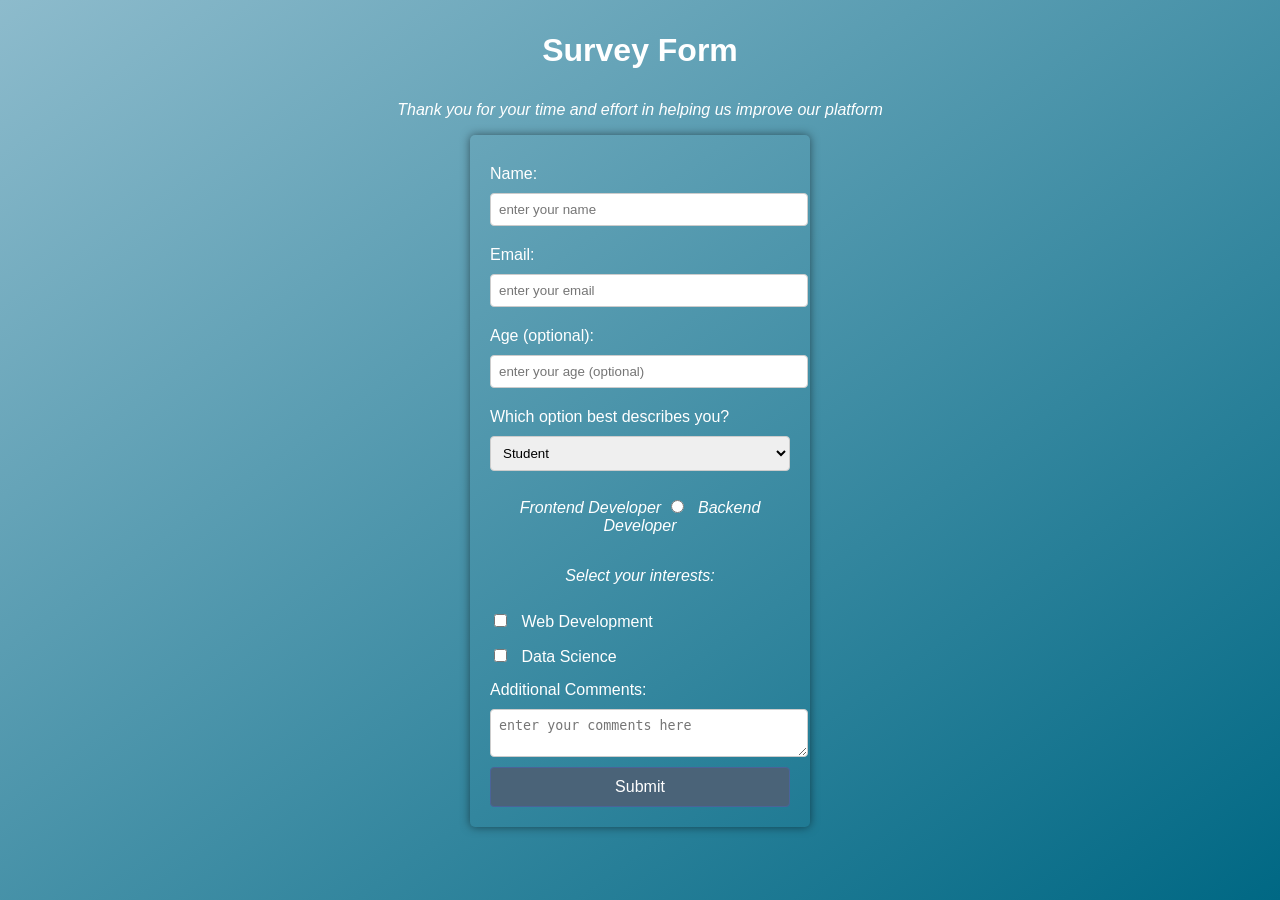
==== index.html @ 4f8662b4 "Update index.html" ====
<!DOCTYPE html>
<html lang="en">
  <head>
    <meta charset="UTF-8">
    <title>Survey Form</title>
    <link rel="stylesheet" href="styles.css" />
  </head>
  <body>
    <h1 id="title">Survey Form</h1>
    <p id="description">Thank you for your time and effort in helping us improve our platform</p>
    <form id="survey-form">
      <label for="name" id="name-label">Name:</label>
      <input id="name" type="text" placeholder="enter your name" required>
      <label for="email" id="email-label">Email:</label>
      <input id="email" type="email" placeholder="enter your email" required>
      <label for="number" id="number-label">Age (optional):</label>
      <input id="number" type="number" name="age" min="13" max="120" placeholder="enter your age (optional)">
      <label for="dropdown">Which option best describes you?</label>
      <select id="dropdown" name="role">
        <option value="student">Student</option>
        <option value="professional">Professional</option>
      </select>
      <p id="questions>What is your current role?</p>
      <label><input type="radio" name="role" value="frontend" required> Frontend Developer</label>
      <label><input type="radio" name="role" value="backend" required> Backend Developer</label>
      <p id="questions">Select your interests:</p>
      <label><input type="checkbox" name="interest" value="web-dev"> Web Development</label>
      <label><input type="checkbox" name="interest" value="data-science"> Data Science</label>
      <label for="comments">Additional Comments:</label> 
      <textarea id="comments" name="comments" placeholder="enter your comments here"></textarea>
      <button type="submit" id="submit">Submit</botton>
    </form>
</body>
</html>
---- styles.css ----
body {
  font-family: tahoma, sans-serif;
  font-size: 16px;
  color: white;
  margin: 0;
  padding: 0;
  background: linear-gradient(to bottom right, #8DBBCC, #006884);
  display: flex;
  flex-direction: column;
  align-items: center;
  min-height: 100vh;
}
h1 {
  margin: 1em auto 0.5em auto; /* Reduce bottom margin */
  text-align: center;
}
p {
  margin: 0.5em auto; /* Adjust top margin to match */
  text-align: center;
  font-style: italic; 
}
p {
  margin: 1em auto;
  text-align: center;
}
form {
  padding: 20px;
  border-radius: 5px; 
  box-shadow: 0px 0px 10px rgba(0, 0, 0, 0.5);
  width: 300px;
  display: flex;
  flex-direction: column;
}
label {
  margin:10px 0 5px 0;
}
input[type="text"], input[type="email"], input[type="number"], select,textarea {
  width: 100%;
  padding: 8px;
  margin: 5px 0 10px 0;
  border: 1px solid #ccc;
  border-radius: 4px;
}
input[type="radio"], input[type="checkbox"] {
  margin-right: 10px;
}
button {
  background-color: #4A6378;
  color: white;
  padding: 10px;
  border: 1px solid #4A6399;
  border-radius: 4px;
  cursor: pointer;
  font-size: 16px;
}
button:hover {
  background-color: #4A6378;
}
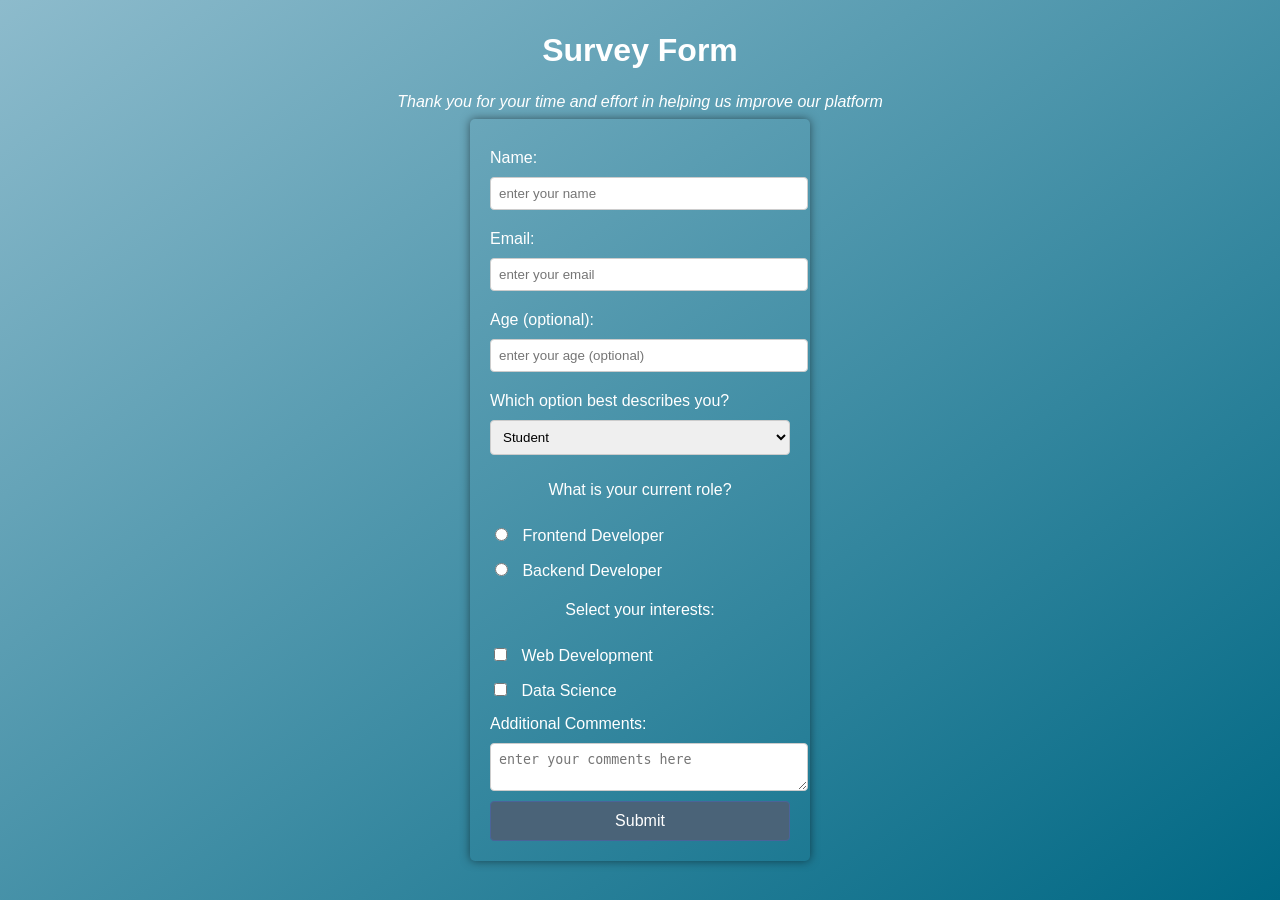
==== commit 2349c3c6: "Update index.html" ====
--- a/index.html
+++ b/index.html
@@ -20,7 +20,7 @@
         <option value="student">Student</option>
         <option value="professional">Professional</option>
       </select>
-      <p id="questions>What is your current role?</p>
+      <p id="questions">What is your current role?</p>
       <label><input type="radio" name="role" value="frontend" required> Frontend Developer</label>
       <label><input type="radio" name="role" value="backend" required> Backend Developer</label>
       <p id="questions">Select your interests:</p>
--- a/styles.css
+++ b/styles.css
@@ -14,12 +14,12 @@
   margin: 1em auto 0.5em auto; /* Reduce bottom margin */
   text-align: center;
 }
-p {
+#description {
   margin: 0.5em auto; /* Adjust top margin to match */
   text-align: center;
   font-style: italic; 
 }
-p {
+#questions {
   margin: 1em auto;
   text-align: center;
 }
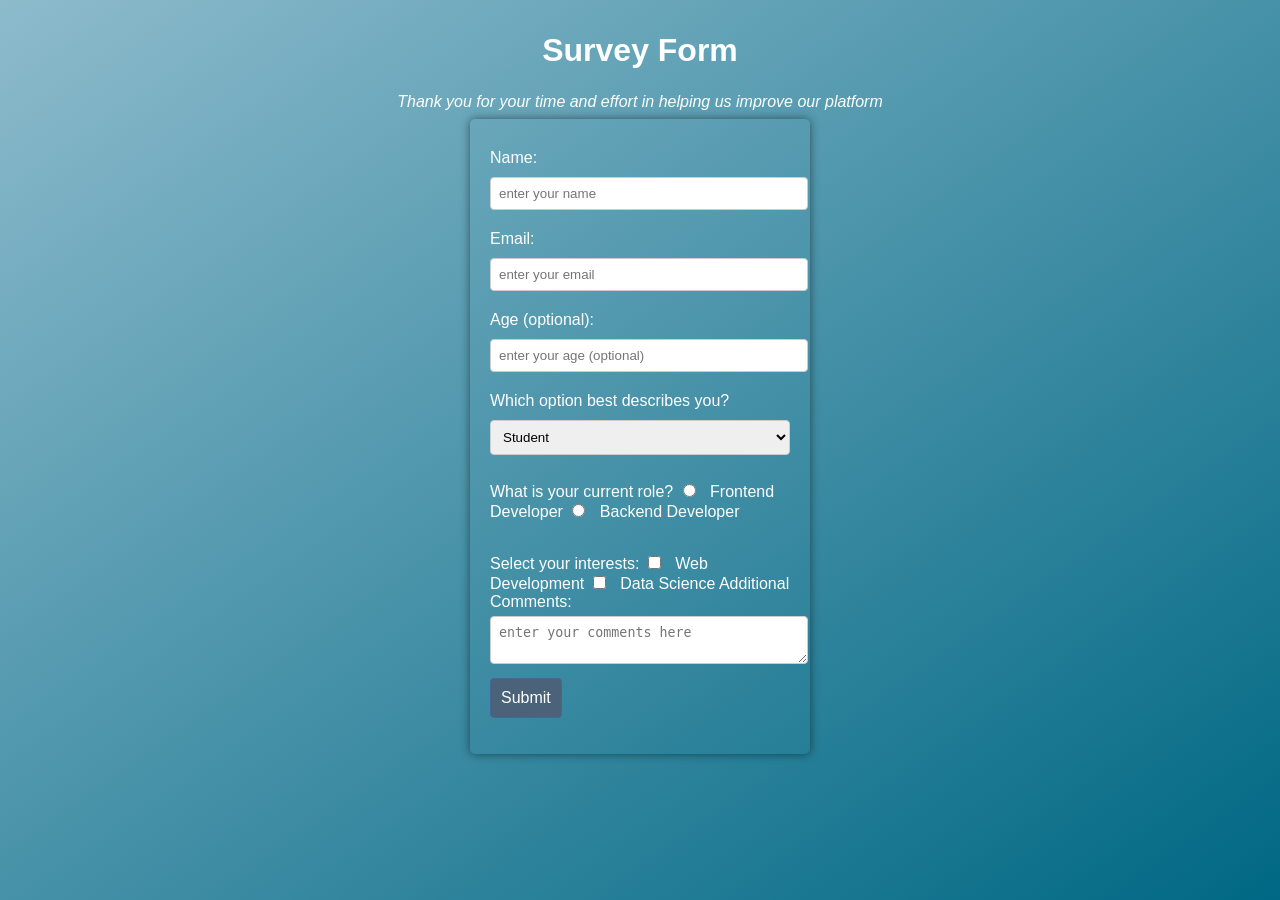
==== commit 71b2c958: "Update index.html" ====
--- a/index.html
+++ b/index.html
@@ -20,10 +20,10 @@
         <option value="student">Student</option>
         <option value="professional">Professional</option>
       </select>
-      <p id="questions">What is your current role?</p>
+      <p class=”current-role”>What is your current role?</p1>
       <label><input type="radio" name="role" value="frontend" required> Frontend Developer</label>
       <label><input type="radio" name="role" value="backend" required> Backend Developer</label>
-      <p id="questions">Select your interests:</p>
+      <p class=”interests”>Select your interests:</p1>
       <label><input type="checkbox" name="interest" value="web-dev"> Web Development</label>
       <label><input type="checkbox" name="interest" value="data-science"> Data Science</label>
       <label for="comments">Additional Comments:</label> 
@@ -32,3 +32,4 @@
     </form>
 </body>
 </html>
+
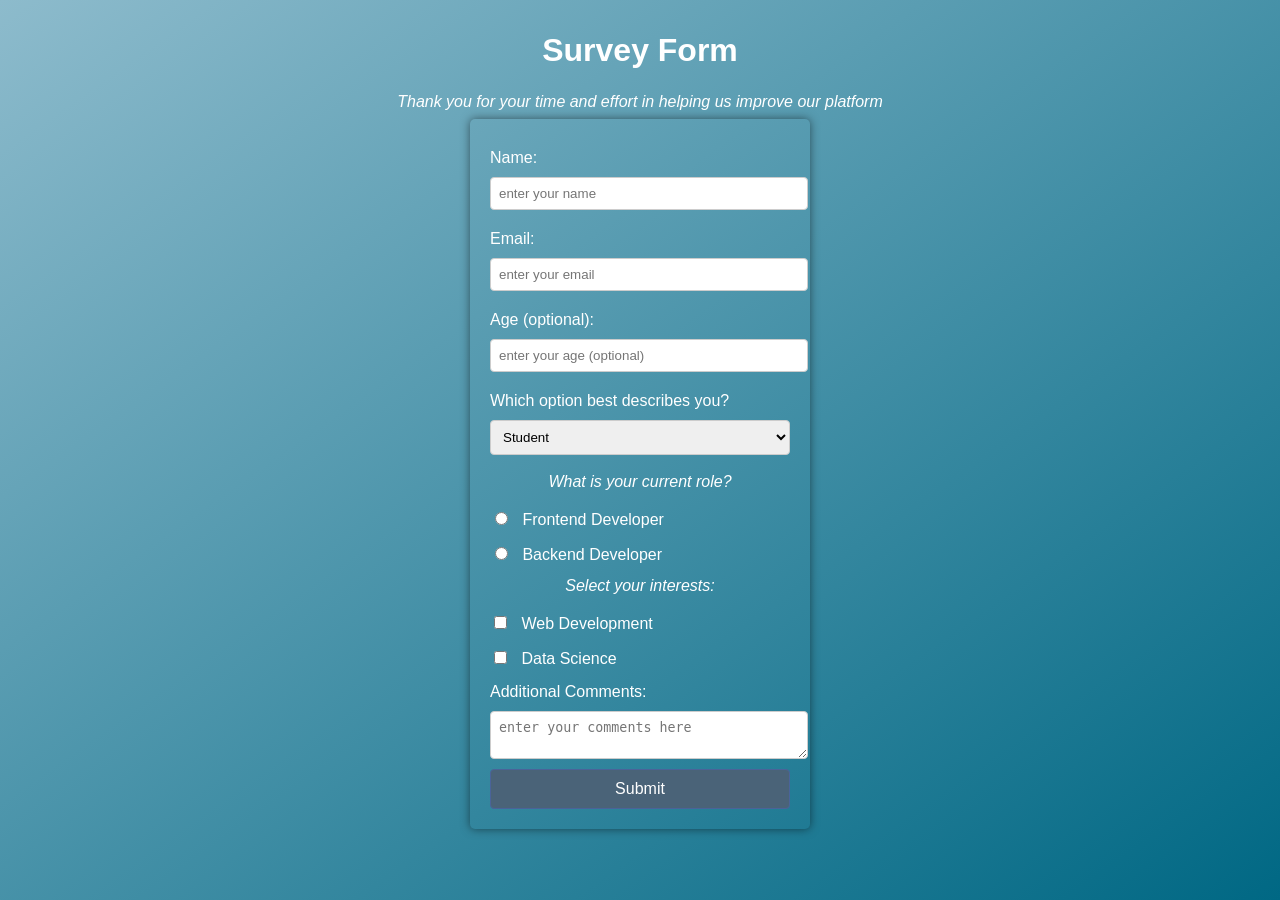
==== commit ea04059d: "Update index.html" ====
--- a/index.html
+++ b/index.html
@@ -1,35 +1,34 @@
 <!DOCTYPE html>
 <html lang="en">
-  <head>
+<head>
     <meta charset="UTF-8">
     <title>Survey Form</title>
     <link rel="stylesheet" href="styles.css" />
-  </head>
-  <body>
+</head>
+<body>
     <h1 id="title">Survey Form</h1>
     <p id="description">Thank you for your time and effort in helping us improve our platform</p>
     <form id="survey-form">
-      <label for="name" id="name-label">Name:</label>
-      <input id="name" type="text" placeholder="enter your name" required>
-      <label for="email" id="email-label">Email:</label>
-      <input id="email" type="email" placeholder="enter your email" required>
-      <label for="number" id="number-label">Age (optional):</label>
-      <input id="number" type="number" name="age" min="13" max="120" placeholder="enter your age (optional)">
-      <label for="dropdown">Which option best describes you?</label>
-      <select id="dropdown" name="role">
-        <option value="student">Student</option>
-        <option value="professional">Professional</option>
-      </select>
-      <p class=”current-role”>What is your current role?</p1>
-      <label><input type="radio" name="role" value="frontend" required> Frontend Developer</label>
-      <label><input type="radio" name="role" value="backend" required> Backend Developer</label>
-      <p class=”interests”>Select your interests:</p1>
-      <label><input type="checkbox" name="interest" value="web-dev"> Web Development</label>
-      <label><input type="checkbox" name="interest" value="data-science"> Data Science</label>
-      <label for="comments">Additional Comments:</label> 
-      <textarea id="comments" name="comments" placeholder="enter your comments here"></textarea>
-      <button type="submit" id="submit">Submit</botton>
+        <label for="name" id="name-label">Name:</label>
+        <input id="name" type="text" placeholder="enter your name" required>
+        <label for="email" id="email-label">Email:</label>
+        <input id="email" type="email" placeholder="enter your email" required>
+        <label for="number" id="number-label">Age (optional):</label>
+        <input id="number" type="number" name="age" min="13" max="120" placeholder="enter your age (optional)">
+        <label for="dropdown">Which option best describes you?</label>
+        <select id="dropdown" name="role">
+            <option value="student">Student</option>
+            <option value="professional">Professional</option>
+        </select>
+        <p class="current-role">What is your current role?</p>
+        <label><input type="radio" name="role" value="frontend" required> Frontend Developer</label>
+        <label><input type="radio" name="role" value="backend" required> Backend Developer</label>
+        <p class="interests">Select your interests:</p>
+        <label><input type="checkbox" name="interest" value="web-dev"> Web Development</label>
+        <label><input type="checkbox" name="interest" value="data-science"> Data Science</label>
+        <label for="comments">Additional Comments:</label> 
+        <textarea id="comments" name="comments" placeholder="enter your comments here"></textarea>
+        <button type="submit" id="submit">Submit</button>
     </form>
 </body>
 </html>
-
--- a/styles.css
+++ b/styles.css
@@ -14,12 +14,12 @@
   margin: 1em auto 0.5em auto; /* Reduce bottom margin */
   text-align: center;
 }
-#description {
+p {
   margin: 0.5em auto; /* Adjust top margin to match */
   text-align: center;
   font-style: italic; 
 }
-#questions {
+.current-role.interests {
   margin: 1em auto;
   text-align: center;
 }
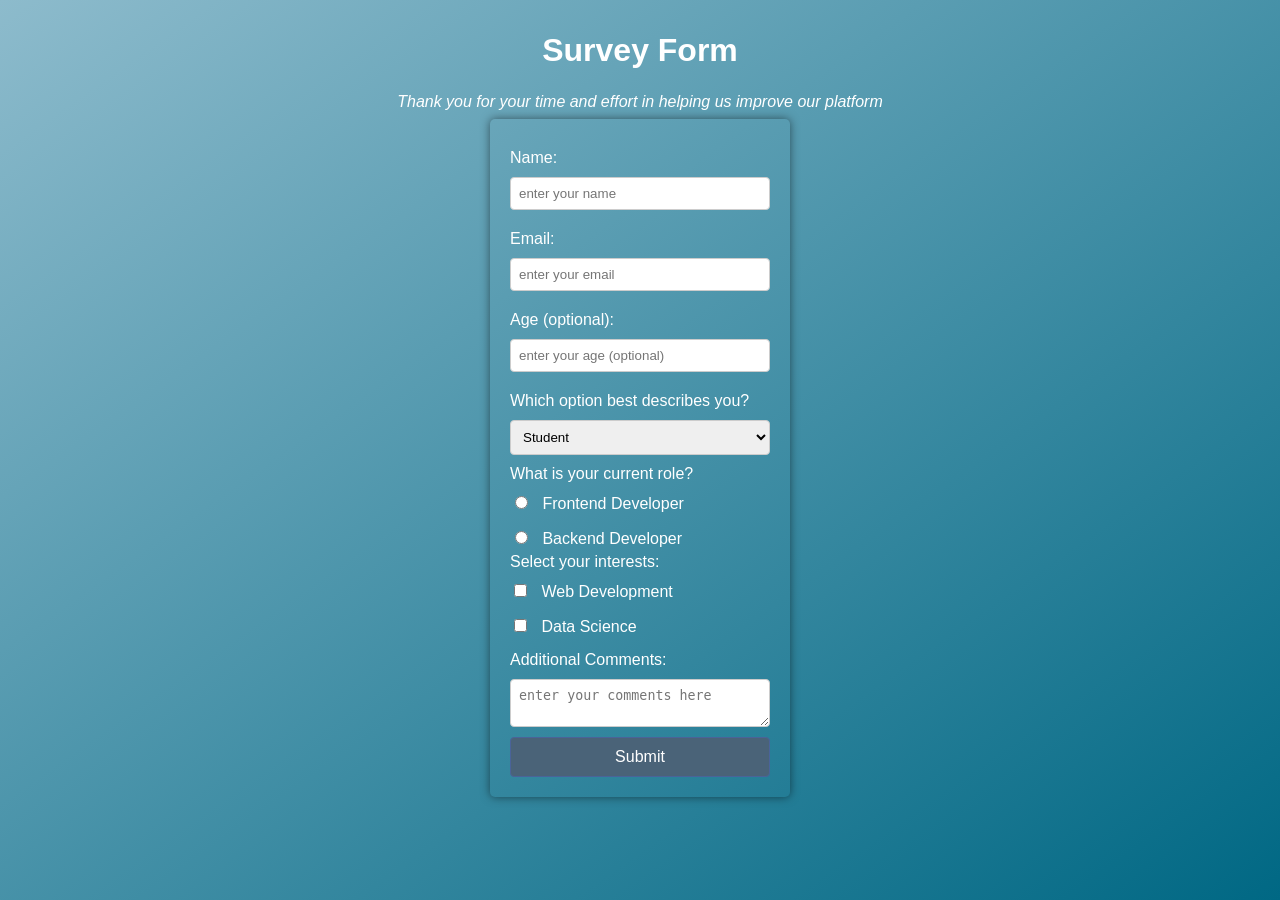
==== commit 99accfa0: "Update index.html" ====
--- a/index.html
+++ b/index.html
@@ -1,34 +1,35 @@
 <!DOCTYPE html>
 <html lang="en">
-<head>
+  <head>
     <meta charset="UTF-8">
     <title>Survey Form</title>
     <link rel="stylesheet" href="styles.css" />
-</head>
-<body>
+  </head>
+  <body>
     <h1 id="title">Survey Form</h1>
     <p id="description">Thank you for your time and effort in helping us improve our platform</p>
     <form id="survey-form">
-        <label for="name" id="name-label">Name:</label>
-        <input id="name" type="text" placeholder="enter your name" required>
-        <label for="email" id="email-label">Email:</label>
-        <input id="email" type="email" placeholder="enter your email" required>
-        <label for="number" id="number-label">Age (optional):</label>
-        <input id="number" type="number" name="age" min="13" max="120" placeholder="enter your age (optional)">
-        <label for="dropdown">Which option best describes you?</label>
-        <select id="dropdown" name="role">
-            <option value="student">Student</option>
-            <option value="professional">Professional</option>
-        </select>
-        <p class="current-role">What is your current role?</p>
-        <label><input type="radio" name="role" value="frontend" required> Frontend Developer</label>
-        <label><input type="radio" name="role" value="backend" required> Backend Developer</label>
-        <p class="interests">Select your interests:</p>
-        <label><input type="checkbox" name="interest" value="web-dev"> Web Development</label>
-        <label><input type="checkbox" name="interest" value="data-science"> Data Science</label>
-        <label for="comments">Additional Comments:</label> 
-        <textarea id="comments" name="comments" placeholder="enter your comments here"></textarea>
-        <button type="submit" id="submit">Submit</button>
+      <label for="name" id="name-label">Name:</label>
+      <input id="name" type="text" placeholder="enter your name" required>
+      <label for="email" id="email-label">Email:</label>
+      <input id="email" type="email" placeholder="enter your email" required>
+      <label for="number" id="number-label">Age (optional):</label>
+      <input id="number" type="number" name="age" min="13" max="120" placeholder="enter your age (optional)">
+      <label for="dropdown">Which option best describes you?</label>
+      <select id="dropdown" name="role">
+        <option value="student">Student</option>
+        <option value="professional">Professional</option>
+      </select>
+      <p1>What is your current role?</p1>
+      <label><input type="radio" name="role" value="frontend" required> Frontend Developer</label>
+      <label><input type="radio" name="role" value="backend" required> Backend Developer</label>
+      <p1>Select your interests:</p1>
+      <label><input type="checkbox" name="interest" value="web-dev"> Web Development</label>
+      <label><input type="checkbox" name="interest" value="data-science"> Data Science</label>
+      <label for="comments">Additional Comments:</label> 
+      <textarea id="comments" name="comments" placeholder="enter your comments here"></textarea>
+      <button type="submit" id="submit">Submit</botton>
     </form>
 </body>
 </html>
+
--- a/styles.css
+++ b/styles.css
@@ -1,58 +1,77 @@
+* {
+    box-sizing: border-box;
+}
+
 body {
-  font-family: tahoma, sans-serif;
-  font-size: 16px;
-  color: white;
-  margin: 0;
-  padding: 0;
-  background: linear-gradient(to bottom right, #8DBBCC, #006884);
-  display: flex;
-  flex-direction: column;
-  align-items: center;
-  min-height: 100vh;
+    font-family: tahoma, sans-serif;
+    font-size: 16px;
+    color: white;
+    margin: 0;
+    padding: 0;
+    background: linear-gradient(to bottom right, #8DBBCC, #006884);
+    display: flex;
+    flex-direction: column;
+    align-items: center;
+    min-height: 100vh;
 }
+
 h1 {
-  margin: 1em auto 0.5em auto; /* Reduce bottom margin */
-  text-align: center;
+    margin: 1em auto 0.5em auto;
+    text-align: center;
 }
+
 p {
-  margin: 0.5em auto; /* Adjust top margin to match */
-  text-align: center;
-  font-style: italic; 
+    margin: 0.5em auto;
+    text-align: center;
+    font-style: italic; 
 }
-.current-role.interests {
-  margin: 1em auto;
-  text-align: center;
+
+.current-role,
+.interests {
+    margin: 1em auto;
+    text-align: center;
 }
+
 form {
-  padding: 20px;
-  border-radius: 5px; 
-  box-shadow: 0px 0px 10px rgba(0, 0, 0, 0.5);
-  width: 300px;
-  display: flex;
-  flex-direction: column;
+    padding: 20px;
+    border-radius: 5px; 
+    box-shadow: 0px 0px 10px rgba(0, 0, 0, 0.5);
+    width: 300px;
+    display: flex;
+    flex-direction: column;
 }
+
 label {
-  margin:10px 0 5px 0;
+    margin: 10px 0 5px 0;
 }
-input[type="text"], input[type="email"], input[type="number"], select,textarea {
-  width: 100%;
-  padding: 8px;
-  margin: 5px 0 10px 0;
-  border: 1px solid #ccc;
-  border-radius: 4px;
+
+input[type="text"],
+input[type="email"],
+input[type="number"],
+select,
+textarea {
+    width: 100%;
+    padding: 8px;
+    margin: 5px 0 10px 0;
+    border: 1px solid #ccc;
+    border-radius: 4px;
 }
-input[type="radio"], input[type="checkbox"] {
-  margin-right: 10px;
+
+input[type="radio"],
+input[type="checkbox"] {
+    margin-right: 10px;
 }
+
 button {
-  background-color: #4A6378;
-  color: white;
-  padding: 10px;
-  border: 1px solid #4A6399;
-  border-radius: 4px;
-  cursor: pointer;
-  font-size: 16px;
+    background-color: #4A6378;
+    color: white;
+    padding: 10px;
+    border: 1px solid #4A6399;
+    border-radius: 4px;
+    cursor: pointer;
+    font-size: 16px;
 }
+
 button:hover {
-  background-color: #4A6378;
+    background-color: #4A6378;
 }
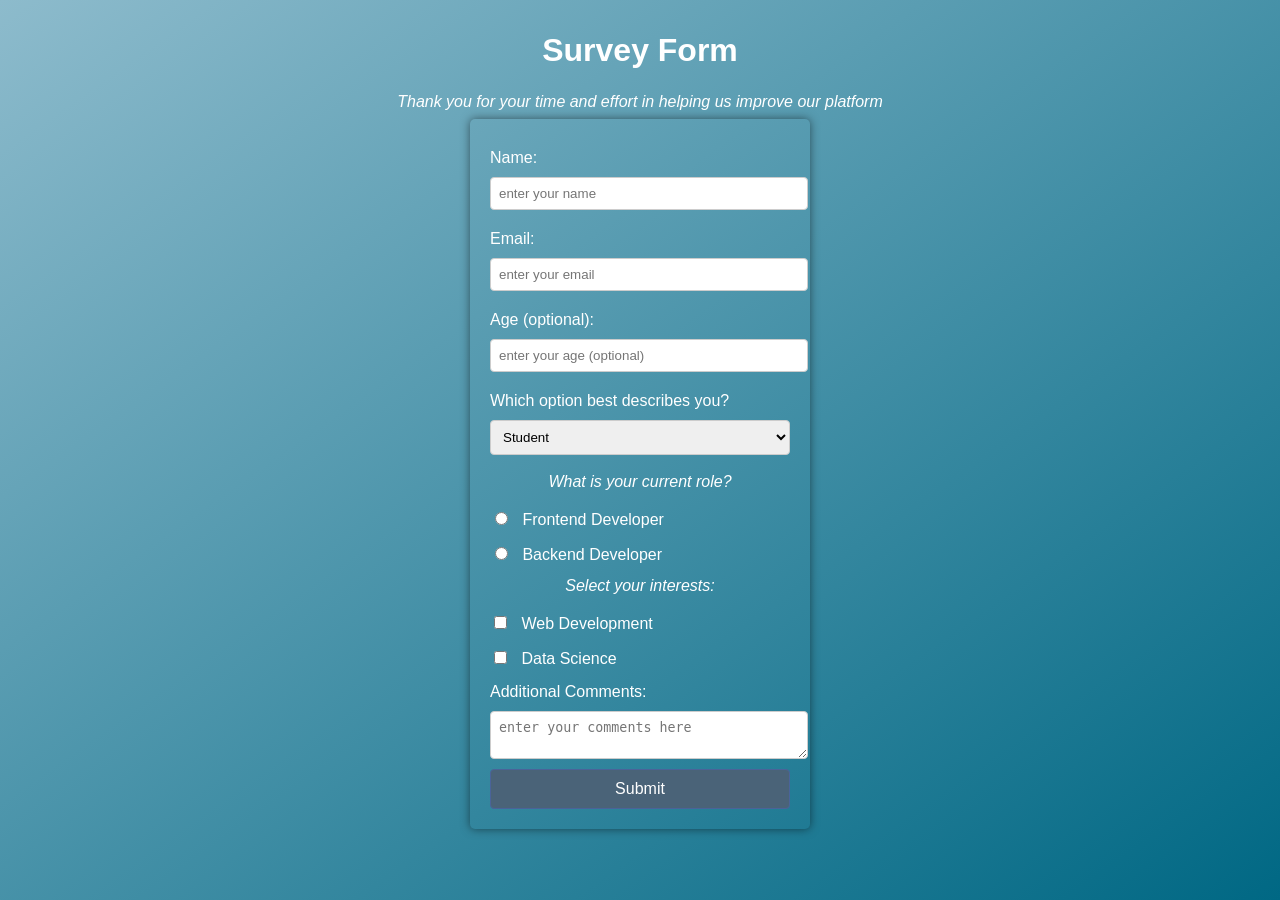
==== commit d8350635: "Update index.html" ====
--- a/index.html
+++ b/index.html
@@ -20,10 +20,10 @@
         <option value="student">Student</option>
         <option value="professional">Professional</option>
       </select>
-      <p1>What is your current role?</p1>
+      <p class="interests">What is your current role?</p>
       <label><input type="radio" name="role" value="frontend" required> Frontend Developer</label>
       <label><input type="radio" name="role" value="backend" required> Backend Developer</label>
-      <p1>Select your interests:</p1>
+      <p class="interests">Select your interests:</p>
       <label><input type="checkbox" name="interest" value="web-dev"> Web Development</label>
       <label><input type="checkbox" name="interest" value="data-science"> Data Science</label>
       <label for="comments">Additional Comments:</label> 
--- a/styles.css
+++ b/styles.css
@@ -1,77 +1,58 @@
-* {
-    box-sizing: border-box;
+body {
+  font-family: tahoma, sans-serif;
+  font-size: 16px;
+  color: white;
+  margin: 0;
+  padding: 0;
+  background: linear-gradient(to bottom right, #8DBBCC, #006884);
+  display: flex;
+  flex-direction: column;
+  align-items: center;
+  min-height: 100vh;
 }
-
-body {
-    font-family: tahoma, sans-serif;
-    font-size: 16px;
-    color: white;
-    margin: 0;
-    padding: 0;
-    background: linear-gradient(to bottom right, #8DBBCC, #006884);
-    display: flex;
-    flex-direction: column;
-    align-items: center;
-    min-height: 100vh;
+h1 {
+  margin: 1em auto 0.5em auto;
+  text-align: center;
 }
-
-h1 {
-    margin: 1em auto 0.5em auto;
-    text-align: center;
+p {
+  margin: 0.5em auto;
+  text-align: center;
+  font-style: italic; 
 }
-
-p {
-    margin: 0.5em auto;
-    text-align: center;
-    font-style: italic; 
+p1 {
+  margin: 1em auto;
+  text-align: center;
 }
-
-.current-role,
-.interests {
-    margin: 1em auto;
-    text-align: center;
+form {
+  padding: 20px;
+  border-radius: 5px; 
+  box-shadow: 0px 0px 10px rgba(0, 0, 0, 0.5);
+  width: 300px;
+  display: flex;
+  flex-direction: column;
 }
-
-form {
-    padding: 20px;
-    border-radius: 5px; 
-    box-shadow: 0px 0px 10px rgba(0, 0, 0, 0.5);
-    width: 300px;
-    display: flex;
-    flex-direction: column;
+label {
+  margin:10px 0 5px 0;
 }
-
-label {
-    margin: 10px 0 5px 0;
+input[type="text"], input[type="email"], input[type="number"], select,textarea {
+  width: 100%;
+  padding: 8px;
+  margin: 5px 0 10px 0;
+  border: 1px solid #ccc;
+  border-radius: 4px;
 }
-
-input[type="text"],
-input[type="email"],
-input[type="number"],
-select,
-textarea {
-    width: 100%;
-    padding: 8px;
-    margin: 5px 0 10px 0;
-    border: 1px solid #ccc;
-    border-radius: 4px;
+input[type="radio"], input[type="checkbox"] {
+  margin-right: 10px;
 }
-
-input[type="radio"],
-input[type="checkbox"] {
-    margin-right: 10px;
+button {
+  background-color: #4A6378;
+  color: white;
+  padding: 10px;
+  border: 1px solid #4A6399;
+  border-radius: 4px;
+  cursor: pointer;
+  font-size: 16px;
 }
-
-button {
-    background-color: #4A6378;
-    color: white;
-    padding: 10px;
-    border: 1px solid #4A6399;
-    border-radius: 4px;
-    cursor: pointer;
-    font-size: 16px;
+button:hover {
+  background-color: #4A6378;
 }
-
-button:hover {
-    background-color: #4A6378;
-}
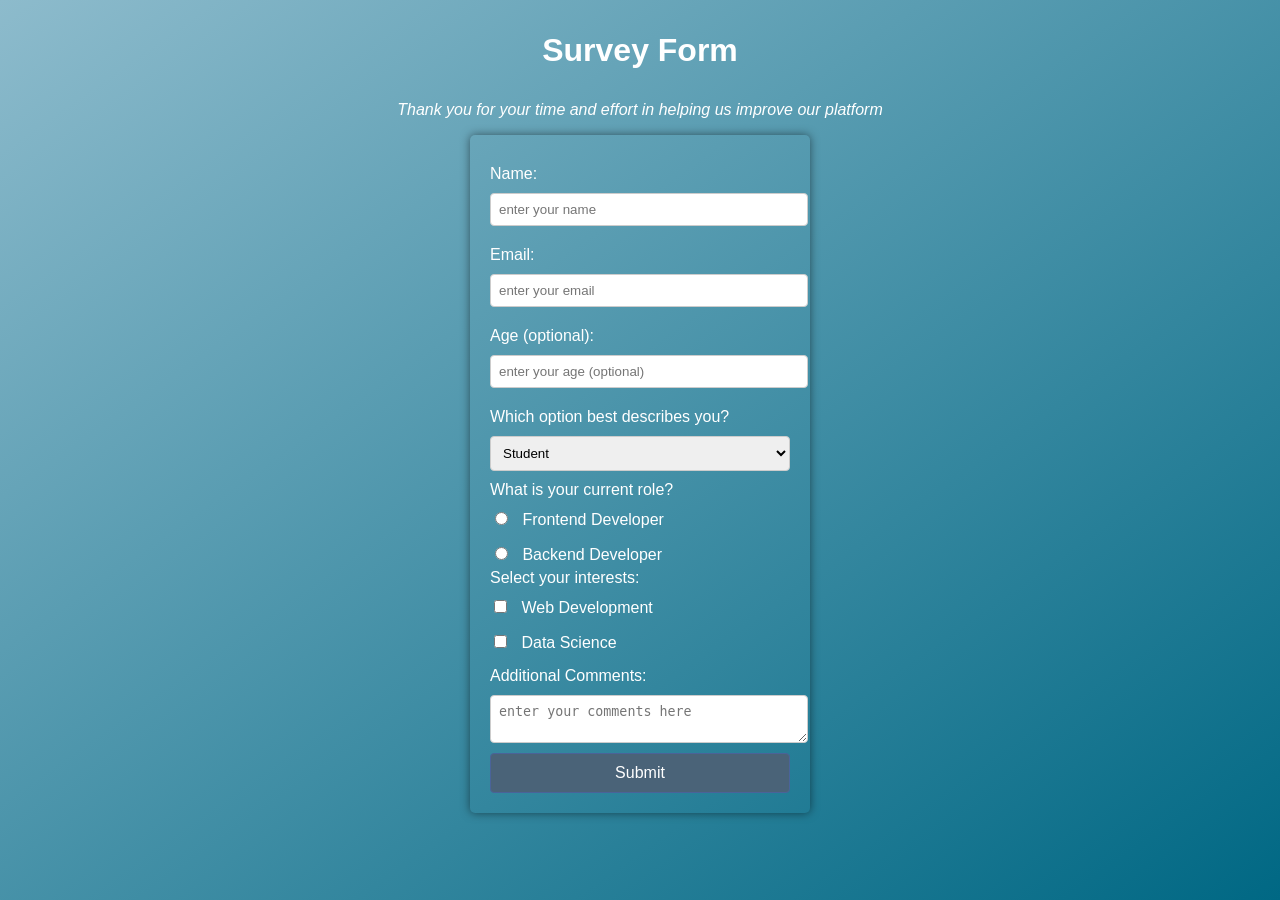
==== commit 9f34ce8f: "Update index.html" ====
--- a/index.html
+++ b/index.html
@@ -20,10 +20,10 @@
         <option value="student">Student</option>
         <option value="professional">Professional</option>
       </select>
-      <p class="interests">What is your current role?</p>
+      <p1>What is your current role?</p1>
       <label><input type="radio" name="role" value="frontend" required> Frontend Developer</label>
       <label><input type="radio" name="role" value="backend" required> Backend Developer</label>
-      <p class="interests">Select your interests:</p>
+      <p1>Select your interests:</p1>
       <label><input type="checkbox" name="interest" value="web-dev"> Web Development</label>
       <label><input type="checkbox" name="interest" value="data-science"> Data Science</label>
       <label for="comments">Additional Comments:</label> 
@@ -32,4 +32,3 @@
     </form>
 </body>
 </html>
-
--- a/styles.css
+++ b/styles.css
@@ -15,11 +15,11 @@
   text-align: center;
 }
 p {
-  margin: 0.5em auto;
+  margin: 1em auto;
   text-align: center;
   font-style: italic; 
 }
-p1 {
+.interests {
   margin: 1em auto;
   text-align: center;
 }
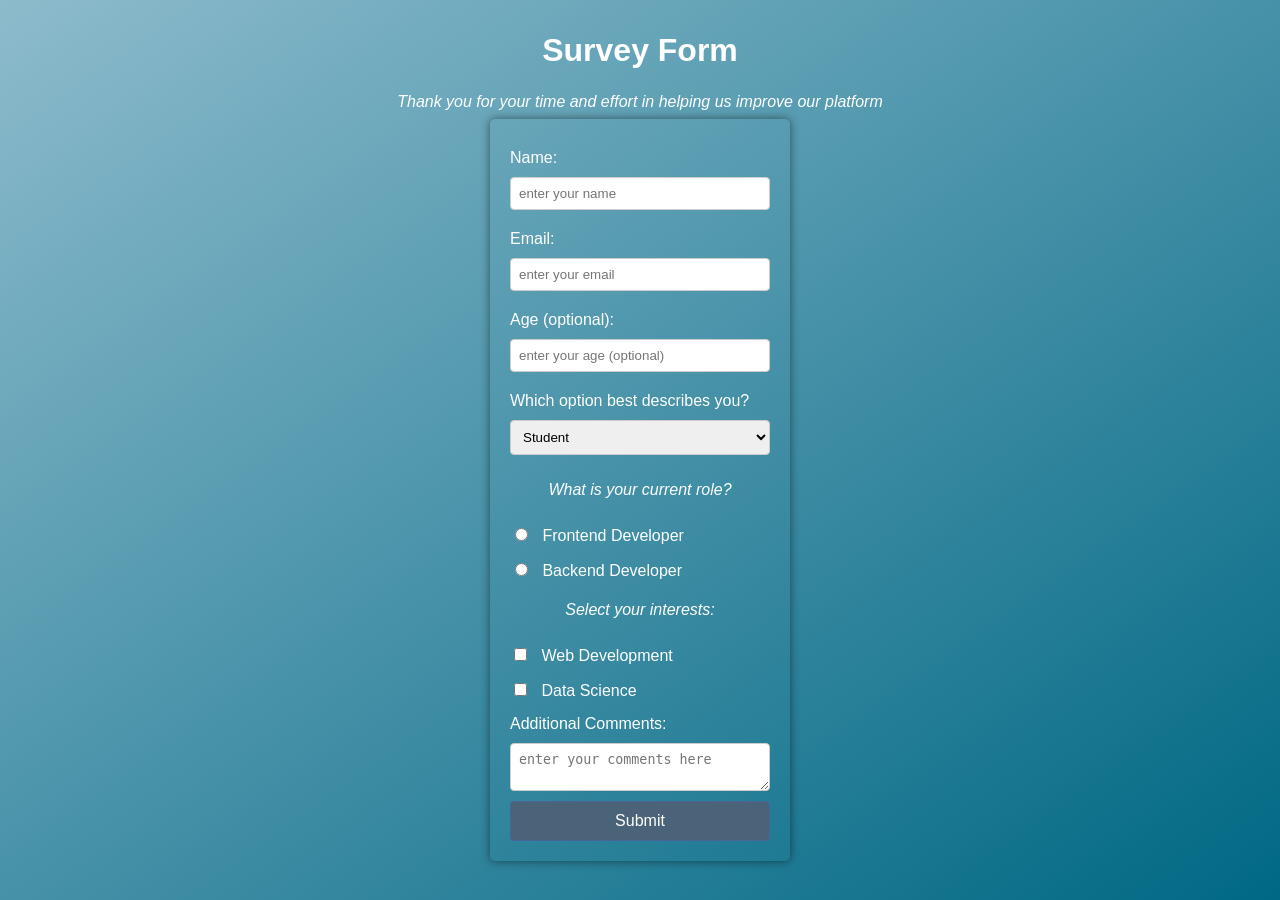
==== commit 8b1453e9: "Update index.html" ====
--- a/index.html
+++ b/index.html
@@ -20,10 +20,10 @@
         <option value="student">Student</option>
         <option value="professional">Professional</option>
       </select>
-      <p1>What is your current role?</p1>
+      <p class="interests">What is your current role?</p>
       <label><input type="radio" name="role" value="frontend" required> Frontend Developer</label>
       <label><input type="radio" name="role" value="backend" required> Backend Developer</label>
-      <p1>Select your interests:</p1>
+      <p class="interests">Select your interests:</p>
       <label><input type="checkbox" name="interest" value="web-dev"> Web Development</label>
       <label><input type="checkbox" name="interest" value="data-science"> Data Science</label>
       <label for="comments">Additional Comments:</label> 
--- a/styles.css
+++ b/styles.css
@@ -1,3 +1,6 @@
+* {
+    box-sizing: border-box; 
+}
 body {
   font-family: tahoma, sans-serif;
   font-size: 16px;
@@ -15,13 +18,13 @@
   text-align: center;
 }
 p {
-  margin: 1em auto;
+  margin: 0.5em auto;
   text-align: center;
   font-style: italic; 
 }
 .interests {
-  margin: 1em auto;
-  text-align: center;
+    margin: 1em auto;
+    text-algin: center;
 }
 form {
   padding: 20px;
